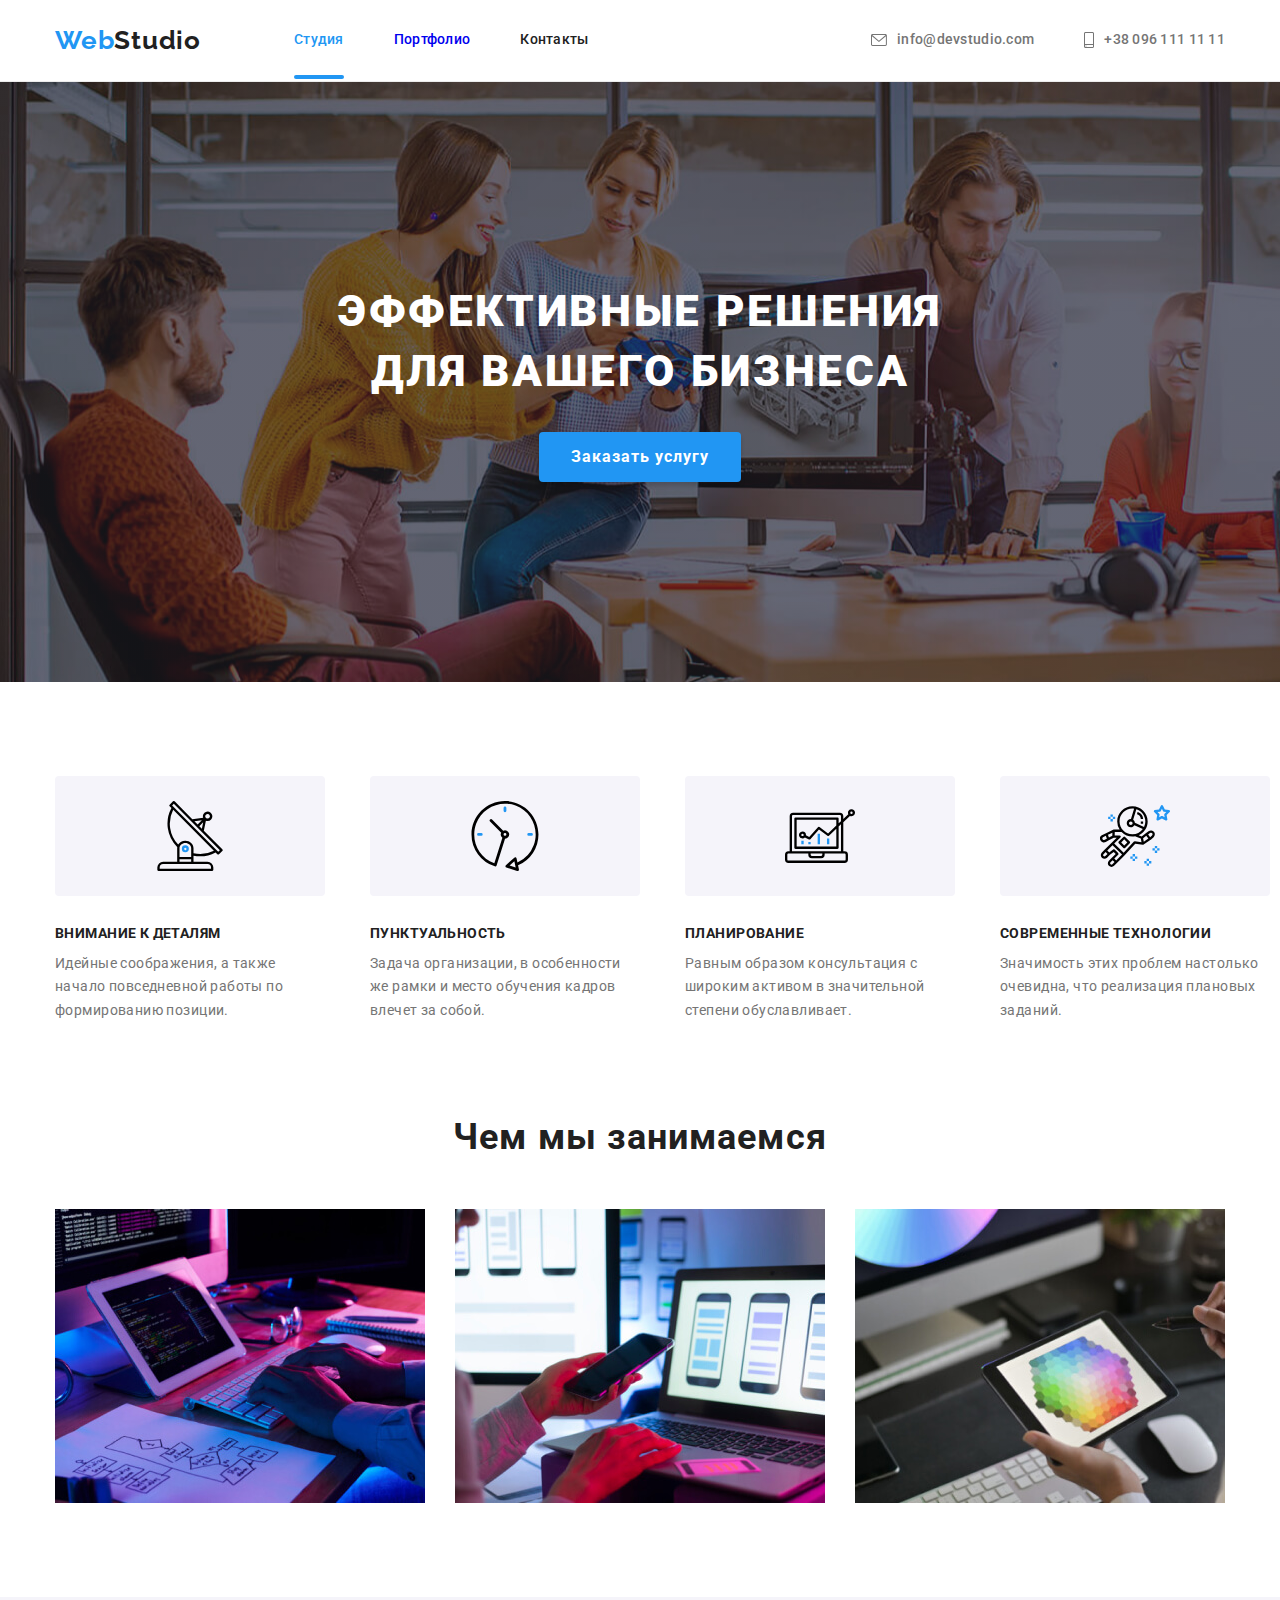
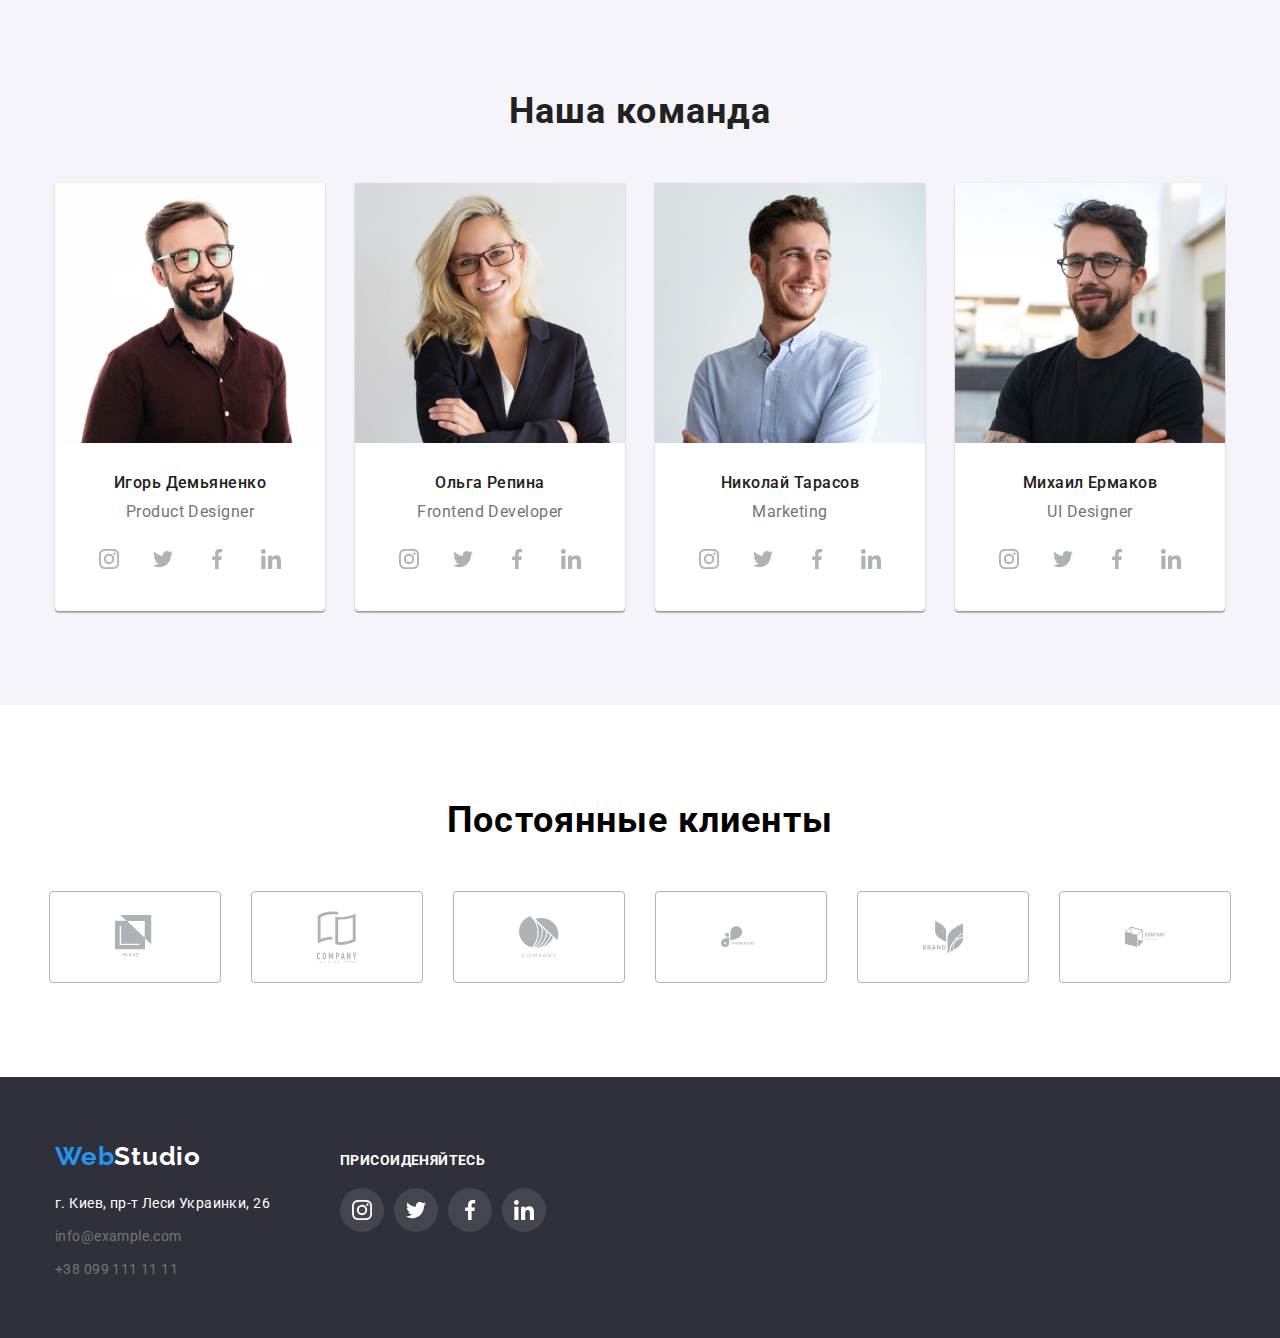
==== index.html @ 936c1293 "Добавил позиционирование и анимации" ====
<!DOCTYPE html>
<html lang="ru">
<head>
    <meta charset="UTF-8">
    <meta name="viewport" content="width=device-width, initial-scale=1.0">
    <title>Web Studio</title>
    <link rel="stylesheet" href="https://cdnjs.cloudflare.com/ajax/libs/modern-normalize/1.0.0/modern-normalize.min.css">
    <link rel="preconnect" href="https://fonts.gstatic.com">
    <link href="https://fonts.googleapis.com/css2?family=Raleway:wght@700&family=Roboto:wght@400;500;700;900&display=swap"
        rel="stylesheet">
        <link rel="stylesheet" href="./css/styles.css">
</head>

<body>

    <header class="header">
        <div class="container">
            <!--navigation-->
            <nav class="site-nav">
                <a class="logo" href="./index.html" aria-label="логотип сайта">Web<span
                        class="logo-styles-color-header">Studio</span> </a>
                <ul class="nav-list list">
                    <li class="nav-list-item"><a class="nav-list-link active-link" href="./index.html">Студия</a></li>
                    <li class="nav-list-item"><a class="nav-list-link" href="./portfolio.html">Портфолио</a></li>
                    <li class="nav-list-item"><a class="nav-list-link" href="">Контакты</a></li>
                </ul>
            </nav>
            <!--contacts-->
            <address class="address">
                <ul class="address-list list">
                    <li class="address-list-item">
                        
                        <a class="address-list-link" href="mailto:info@devstudio.com">
                            <svg class="logo-mail" width="16px" height=12>
                                <use href="./images/sprite.svg#mail"></use>
                            </svg>
                            info@devstudio.com</a></li>
                        
                    <li class="address-list-item">
                        
                        <a class="address-list-link" href="tel:+380961111111">
                            
                            <svg class="logo-phone" width="10" height=16>
                                <use href="./images/sprite.svg#phone"></use>
                            </svg> +38 096 111 11 11 </a></li>
                </ul>
            </address>

        </div>
    </header>

    <main>
        
            <!--hero-->
            <section class="hero">
                <div class="container">
                <h1 class="hero-title">Эффективные решения <br /> для вашего бизнеса</h1>
                <a href="" class="hero-service-link" >Заказать услугу</a>
            </div>
            </section>
            
                    <!--studio advantages-->
                    <section class="about-us">
                        <div class="container">
                        <h2 class="visually-hidden">Наши преимущества</h2>
                        <ul class="about-us-list list">
                            <li class="about-us-list-item">
                                <div class="about-us-icon-box">
                                    <svg class="about-us-icon">
                                        <use href="./images/sprite.svg#antenna"></use>
                                    </svg>
                                </div>
                                <h3 class="about-us-title">Внимание к деталям</h3>
                                <p class="about-us-advantages">
                                    Идейные соображения, а также начало повседневной работы по формированию позиции.</p>
                            </li>
                            <li class="about-us-list-item">
                                <div class="container">
                                    <h2 class="visually-hidden">Наши преимущества</h2>
                                    <ul class="about-us-list list">
                                        <li class="about-us-list-item">
                                            <div class="about-us-icon-box">
                                                <svg class="about-us-icon">
                                                    <use href="./images/sprite.svg#clock"></use>
                                                </svg>
                                            </div>
                                <h3 class="about-us-title">Пунктуальность</h3>
                                <p class="about-us-advantages">
                                    Задача организации, в особенности же рамки и место обучения кадров влечет за собой.</p>
                            </li>
                            <li class="about-us-list-item">
                                <div class="container">
                                    <h2 class="visually-hidden">Наши преимущества</h2>
                                    <ul class="about-us-list list">
                                        <li class="about-us-list-item">
                                            <div class="about-us-icon-box">
                                                <svg class="about-us-icon">
                                                    <use href="./images/sprite.svg#diagram"></use>
                                                </svg>
                                            </div>
                                <h3 class="about-us-title">Планирование</h3>
                                <p class="about-us-advantages">
                                    Равным образом консультация с широким активом в значительной степени обуславливает.</p>
                            </li>
                            <li class="about-us-list-item">
                                <div class="container">
                                    <h2 class="visually-hidden">Наши преимущества</h2>
                                    <ul class="about-us-list list">
                                        <li class="about-us-list-item">
                                            <div class="about-us-icon-box">
                                                <svg class="about-us-icon">
                                                    <use href="./images/sprite.svg#astronaut"></use>
                                                </svg>
                                            </div>
                                <h3 class="about-us-title">Современные технологии</h3>
                                <p class="about-us-advantages">
                                    Значимость этих проблем настолько очевидна, что реализация плановых заданий.</p>
                            </li>
                        </ul>
                        </div>
                    </section>

        
            <!--services-->
            <section class="services">
                <div class="container">
                <h2 class="services-title">Чем мы занимаемся</h2>
                <ul class="services-list list">
                    <li class="services-list-item"><img src="./images/services/img-1.jpg" width="370" height="294" alt="пишем код"></li>
                    <li class="services-list-item"><img src="./images/services/img-2.jpg" width="370" height="294" alt="разрабатываем приложение"></li>
                    <li class="services-list-item"><img src="./images/services/img-3.jpg" width="370" height="294" alt="разрабатываем дизайн"></li>
                </ul>
                </div>
            </section>
        
            <!--our team-->
            <section class="our-team">
                <div class="container">
                <h2 class="our-team-title">Наша команда</h2>
                <ul class="our-team-list list">
                    <li class="our-team-list-item">
                        <img class="our-team-personal-photo" src="./images/masters/masters-1.jpg" width="270" height="260" alt="Дизайнер Игорь Демьяненко">
                        <h3 class="our-team-personal">Игорь Демьяненко</h3>
                        <p class="our-team-profession" lang="en">Product Designer</p>
                        <ul class="social-list list">
                            <li class="social-list-item">
                                <a class="social-list-link" href=""><svg class="social-list-icon">
                                    <use href="./images/sprite.svg#instagram"></use>
                                </svg></a>
                            </li>
                            <li class="social-list-item">
                                <a class="social-list-link" href=""><svg class="social-list-icon">
                                    <use href="./images/sprite.svg#twitter"></use>
                                </svg></a>
                            </li>
                            <li class="social-list-item">
                                <a class="social-list-link" href=""><svg class="social-list-icon">
                                    <use href="./images/sprite.svg#facebook"></use>
                                </svg></a>
                            </li>
                            <li class="social-list-item">
                                <a class="social-list-link" href=""><svg class="social-list-icon">
                                    <use href="./images/sprite.svg#linkedin"></use>
                                </svg></a>
                            </li>
                        </ul>
                    </li>
                    <li class="our-team-list-item">
                        <img class="our-team-personal-photo" src="./images/masters/masters-2.jpg" width="270" height="260" alt="Разработчик Ольга Репина">
                        <h3 class="our-team-personal">Ольга Репина</h3>
                        <p class="our-team-profession" lang="en">Frontend Developer</p>
                        <ul class="social-list list">
                            <li class="social-list-item">
                                <a class="social-list-link" href=""><svg class="social-list-icon">
                                        <use href="./images/sprite.svg#instagram"></use>
                                    </svg></a>
                            </li>
                            <li class="social-list-item">
                                <a class="social-list-link" href=""><svg class="social-list-icon">
                                        <use href="./images/sprite.svg#twitter"></use>
                                    </svg></a>
                            </li>
                            <li class="social-list-item">
                                <a class="social-list-link" href=""><svg class="social-list-icon">
                                        <use href="./images/sprite.svg#facebook"></use>
                                    </svg></a>
                            </li>
                            <li class="social-list-item">
                                <a class="social-list-link" href=""><svg class="social-list-icon">
                                        <use href="./images/sprite.svg#linkedin"></use>
                                    </svg></a>
                            </li>
                        </ul>
                    </li>
                    <li class="our-team-list-item">
                        <img class="our-team-personal-photo" src="./images/masters/masters-3.jpg" width="270" height="260" alt="Маркетолог Николай Тарасов">
                        <h3 class="our-team-personal">Николай Тарасов</h3>
                        <p class="our-team-profession" lang="en">Marketing</p>
                        <ul class="social-list list">
                            <li class="social-list-item">
                                <a class="social-list-link" href=""><svg class="social-list-icon">
                                        <use href="./images/sprite.svg#instagram"></use>
                                    </svg></a>
                            </li>
                            <li class="social-list-item">
                                <a class="social-list-link" href=""><svg class="social-list-icon">
                                        <use href="./images/sprite.svg#twitter"></use>
                                    </svg></a>
                            </li>
                            <li class="social-list-item">
                                <a class="social-list-link" href=""><svg class="social-list-icon">
                                        <use href="./images/sprite.svg#facebook"></use>
                                    </svg></a>
                            </li>
                            <li class="social-list-item">
                                <a class="social-list-link" href=""><svg class="social-list-icon">
                                        <use href="./images/sprite.svg#linkedin"></use>
                                    </svg></a>
                            </li>
                        </ul>
                    </li>
                    <li class="our-team-list-item">
                        <img class="our-team-personal-photo" src="./images/masters/masters-4.jpg" width="270" height="260" alt="UI-дизайнер Михаил Ермаков">
                        <h3 class="our-team-personal">Михаил Ермаков</h3>
                        <p class="our-team-profession" lang="en">UI Designer</p>
                        <ul class="social-list list">
                            <li class="social-list-item">
                                <a class="social-list-link" href=""><svg class="social-list-icon">
                                        <use href="./images/sprite.svg#instagram"></use>
                                    </svg></a>
                            </li>
                            <li class="social-list-item">
                                <a class="social-list-link" href=""><svg class="social-list-icon">
                                        <use href="./images/sprite.svg#twitter"></use>
                                    </svg></a>
                            </li>
                            <li class="social-list-item">
                                <a class="social-list-link" href=""><svg class="social-list-icon">
                                        <use href="./images/sprite.svg#facebook"></use>
                                    </svg></a>
                            </li>
                            <li class="social-list-item">
                                <a class="social-list-link" href=""><svg class="social-list-icon">
                                        <use href="./images/sprite.svg#linkedin"></use>
                                    </svg></a>
                            </li>
                        </ul>
                    </li>
                </ul>
                </div>
            </section>
            <!-- clients -->
            <section class="clients">
                <div class="container">
                    <h2 class="clients-title">Постоянные клиенты</h2>
                    <ul class="clients-list list">
                        <li class="clients-list-item"><a class="clients-list-link" href=""><svg class="clients-list-icon">
                            <use href="./images/sprite.svg#logo-1"></use>
                        </svg></a></li>
                        <li class="clients-list-item"><a class="clients-list-link" href=""><svg class="clients-list-icon">
                            <use href="./images/sprite.svg#logo-2"></use>
                        </svg></a></li>
                        <li class="clients-list-item"><a class="clients-list-link" href=""><svg class="clients-list-icon">
                            <use href="./images/sprite.svg#logo-3"></use>
                        </svg></a></li>
                        <li class="clients-list-item"><a class="clients-list-link" href=""><svg class="clients-list-icon">
                            <use href="./images/sprite.svg#logo-4"></use>
                        </svg></a></li>
                        <li class="clients-list-item"><a class="clients-list-link" href=""><svg class="clients-list-icon">
                            <use href="./images/sprite.svg#logo-5"></use>
                        </svg></a></li>
                        <li class="clients-list-item"><a class="clients-list-link" href=""><svg class="clients-list-icon">
                            <use href="./images/sprite.svg#logo-6"></use>
                        </svg></a></li>
                    </ul>
                </div>

            </section>
            </main>

    
        <footer class="footer">
            <div class="container">
            <!--contacts-->
            <div class="contacts-footer">
                <a class="logo" href="./index.html" aria-label="логотип сайта">Web<span class="logo-styles-color-footer">Studio</span>
                </a>
                <address class="address">
                    <ul class="address-list-footer list">
                        <li class="address-list-footer-item"><a class="address-map" href="https://goo.gl/maps/iQH69UE3L2xQG6Z59"
                                target="_blank">г. Киев, пр-т Леси
                                Украинки, 26</a></li>
                        <li class="address-list-footer-item"><a class="address-list-footer-link" href="mailto:info@example.com">info@example.com</a></li>
                        <li class="address-list-footer-item"><a class="address-list-footer-link" href="tel:+380991111111">+38 099 111 11 11</a></li>
                    </ul>
                </address>
            </div>
            <div class="join-us">
                <h2 class="join-us-title">ПРИСОИДЕНЯЙТЕСЬ</h2>
                <ul class="join-us-list list">
                    <li class="join-us-list-item">
                        <a class="join-us-list-link" href=""><svg class="join-us-list-icon">
                                <use href="./images/sprite.svg#instagram"></use>
                            </svg></a>
                    </li>
                    <li class="join-us-list-item">
                        <a class="join-us-list-link" href=""><svg class="join-us-list-icon">
                                <use href="./images/sprite.svg#twitter"></use>
                            </svg></a>
                    </li>
                    <li class="join-us-list-item">
                        <a class="join-us-list-link" href=""><svg class="join-us-list-icon">
                                <use href="./images/sprite.svg#facebook"></use>
                            </svg></a>
                    </li>
                    <li class="join-us-list-item">
                        <a class="join-us-list-link" href=""><svg class="join-us-list-icon">
                                <use href="./images/sprite.svg#linkedin"></use>
                            </svg></a>
                    </li>
                </ul>
            </div>
            </div>
        </footer>
    
</body>
</html>
---- css/styles.css ----
:root {
  --main-font: 'Roboto', sans-serif;
  --secondary-font: 'Raleway', sans-serif;
  --acent-color: #2196f3;
  --primary-white-color: #ffffff;
  --title-text-color: #212121;
  --text-color: #757575;
  --text-secondary-color: #ffffff;
}

body {
  font-family: var(--main-font);
  background-color: var(--primary-white-color);
}
a {
  text-decoration: none;
}
.list {
  list-style: none;
}
h1,
h2,
h3,
h4,
h5,
h6 {
  margin: 0;
}

ul,
ol {
  margin: 0;
  padding: 0;
}

p {
  margin: 0;
}

img {
  display: block;
}
.container {
  width: 1200px;
  padding: 0 15px;
  margin: 0 auto;
}
.address {
  font-style: normal;
}
/* ================= HEADER ================= */
.header {
  padding-top: 25px;
  padding-bottom: 25px;
  border-bottom: 1px solid #ececec;
}
.header .container {
  display: flex;
  align-items: center;
}
.header .logo {
  margin-right: 93px;
}
.nav-list-item:not(:last-child) {
  margin-right: 50px;
}
.site-nav {
  display: flex;
  align-items: center;
}
.nav-list {
  display: flex;
}
.address-list {
  display: flex;
  align-items: center;
}
.address-list-link {
  display: flex;
  align-items: center;
  transition: color 250ms cubic-bezier(0.4, 0, 0.2, 1);
}
.logo-mail {
  margin-right: 10px;
  transition: fill 250ms cubic-bezier(0.4, 0, 0.2, 1);
}
.logo-phone {
  margin-right: 10px;
  transition: fill 250ms cubic-bezier(0.4, 0, 0.2, 1);
}

.address-list-item {
  fill: var(--text-color);
}
.address-list-item :hover,
.address-list-item :focus {
  fill: var(--acent-color);
}
.header .address {
  display: flex;
  align-items: center;
}
.header .address {
  margin-left: auto;
}
.address-list-item:not(:last-child) {
  margin-right: 50px;
}

.logo {
  font-family: var(--secondary-font);
  font-weight: 700;
  font-size: 26px;
  line-height: 1.19;
  letter-spacing: 0.03em;
  color: var(--acent-color);
}
.logo-styles-color-header {
  color: var(--title-text-color);
}
.nav-list,
.address-list {
  font-weight: 500;
  font-size: 14px;
  line-height: 1.14;
  letter-spacing: 0.02em;
  color: var(--title-text-color);
}
.address-list .address-list-link {
  color: var(--text-color);
}
.nav-list :visited {
  color: var(--title-text-color);
}
.nav-list .active-link {
  color: var(--acent-color);
}
.address-list :visited {
  color: var(--text-color);
}
.nav-list :hover,
.nav-list :focus,
.address-list :focus,
.address-list :hover {
  color: var(--acent-color);
}
.nav-list-link {
  position: relative;
}
.nav-list-link::after {
  position: absolute;
  opacity: 1;
  content: '';
  display: block;
  width: 100%;
  height: 4px;
  bottom: -32px;
  left: 0px;
  border-radius: 2px;
  background-color: var(--acent-color);
  opacity: 0;
}
.active-link::after {
  opacity: 1;
}
.nav-list-link:hover::after {
  opacity: 1;
  transition: opacity 250ms cubic-bezier(0.4, 0, 0.2, 1);
}
.nav-list-link:hover {
  transition: color 250ms cubic-bezier(0.4, 0, 0.2, 1);
}
/* ================= END HEADER ================= */

/* ================= HERO ================= */
.hero {
  text-align: center;
  padding-top: 200px;
  padding-bottom: 200px;
  background-image: linear-gradient(
      rgba(47, 48, 58, 0.4),
      rgba(47, 48, 58, 0.4)
    ),
    url(../images/hero/bg.jpg);
  background-repeat: no-repeat;
  background-size: cover;
}
.container .hero {
}
.hero-title {
  margin-bottom: 30px;
}
.hero-service-link {
  display: inline-block;
  padding: 10px 32px;
  min-width: 200px;
  height: 50px;
  background: #2196f3;
  box-shadow: 0px 4px 4px rgba(0, 0, 0, 0.15);
  border-radius: 4px;
}
.hero-title {
  font-weight: 900;
  font-size: 44px;
  line-height: 1.36;
  letter-spacing: 0.06em;
  text-transform: uppercase;
  color: var(--text-secondary-color);
}
.hero-service-link {
  font-weight: 700;
  font-size: 16px;
  line-height: 1.87;
  letter-spacing: 0.06em;
  color: var(--text-secondary-color);
}
/* ================= END HERO ================= */

/* ================= ABOUT US ================= */
.about-us {
  padding-top: 94px;
  padding-bottom: 94px;
}
.about-us-list {
  display: flex;
}
.about-us-list-item {
  width: 270px;
}
.about-us-list-item:not(:last-child) {
  margin-right: 30px;
}
.about-us-title {
  margin-bottom: 10px;
}
.about-us-icon-box {
  display: flex;
  justify-content: center;
  align-items: center;
  width: 270px;
  height: 120px;
  background: #f5f4fa;
  border-radius: 4px;
  margin-bottom: 30px;
}
.about-us-icon {
  width: 70px;
  height: 70px;
}
.visually-hidden {
  position: absolute;
  clip: rect(0 0 0 0);
  width: 1px;
  height: 1px;
  margin: -1px;
}
.about-us-title {
  font-weight: 700;
  font-size: 14px;
  line-height: 1.14;
  letter-spacing: 0.03em;
  text-transform: uppercase;
  color: var(--title-text-color);
}
.about-us-advantages {
  font-weight: 400;
  font-size: 14px;
  line-height: 1.71;
  letter-spacing: 0.03em;
  color: #757575;
}
/* ================= END ABOUT US ================= */

/* ================= SERVICES ================= */
.services {
  padding-bottom: 94px;
}
.services-title {
  text-align: center;
  margin-bottom: 50px;
}
.services-list {
  display: flex;
}
.services-list-item:not(:last-child) {
  margin-right: 30px;
}
.services-title {
  font-weight: 700;
  font-size: 36px;
  line-height: 1.16;
  text-align: center;
  letter-spacing: 0.03em;
  color: var(--title-text-color);
}
/* ================= END SERVICES ================= */

/* ================= OUR TEAM ================= */
.our-team {
  padding-top: 94px;
  padding-bottom: 94px;
}
.our-team-title {
  margin-bottom: 50px;
}
.our-team-list {
  display: flex;
}
.our-team-list-item:not(:last-child) {
  margin-right: 30px;
}
.our-team-list-item {
  width: 270px;
  background-color: #ffffff;
  box-shadow: 0px 1px 3px rgba(0, 0, 0, 0.12), 0px 1px 1px rgba(0, 0, 0, 0.14),
    0px 2px 1px rgba(0, 0, 0, 0.2);
  border-radius: 0px 0px 4px 4px;
}
.our-team-personal-photo {
  margin-bottom: 30px;
}
.our-team-personal {
  margin-bottom: 10px;
}
.our-team-profession {
  margin-bottom: 16px;
}
.our-team {
  background-color: #f5f4fa;
}
.social-list {
  display: flex;
  justify-content: center;
  margin-bottom: 30px;
}
.social-list-link {
  display: flex;
  justify-content: center;
  align-items: center;
  width: 44px;
  height: 44px;
  border-radius: 50%;
  background-color: #ffffff;
  fill: #afb1b8;
  transition: background-color 250ms cubic-bezier(0.4, 0, 0.2, 1);
}
.social-list-item:not(:last-child) {
  margin-right: 10px;
}
.social-list-link:hover,
.social-list-link:focus {
  background-color: var(--acent-color);
}
.social-list-link:hover .social-list-icon,
.social-list-link:focus .social-list-icon {
  fill: white;
}
.social-list-icon {
  width: 20px;
  height: 20px;
  transition: fill 250ms cubic-bezier(0.4, 0, 0.2, 1);
}
.our-team-title {
  font-weight: 700;
  font-size: 36px;
  line-height: 1.16;
  text-align: center;
  letter-spacing: 0.03em;
  color: var(--title-text-color);
}
.our-team-personal {
  font-weight: 500;
  font-size: 16px;
  line-height: 1.19;
  text-align: center;
  letter-spacing: 0.03em;
  color: var(--title-text-color);
}
.our-team-profession {
  font-weight: 400;
  font-size: 16px;
  line-height: 1.19;
  text-align: center;
  letter-spacing: 0.03em;
  color: var(--text-color);
}
/* ================= END OUR TEAM ================= */
/* ================= CLIENTS ================= */
.clients {
  padding-top: 94px;
  padding-bottom: 94px;
}
.clients-title {
  margin-bottom: 50px;
}
.clients-title {
  font-weight: 700;
  font-size: 36px;
  line-height: 1.167;
  text-align: center;
  letter-spacing: 0.03em;
}
.clients-list {
  display: flex;
  justify-content: center;
}
.clients-list-icon {
  fill: #afb1b8;
  height: 52px;
  width: 40px;
  transition: fill 250ms cubic-bezier(0.4, 0, 0.2, 1);
}
.clients-list-item {
  border: 1px solid #afb1b8;
  box-sizing: border-box;
  border-radius: 4px;
  transition: border-color 250ms cubic-bezier(0.4, 0, 0.2, 1);
}
.clients-list-item:not(:last-child) {
  margin-right: 30px;
}
.clients-list-link {
  display: flex;
  justify-content: center;
  align-items: center;
  width: 170px;
  height: 90px;
}
.clients-list-item:hover,
.clients-list-item:focus {
  border-color: var(--acent-color);
}
.clients-list-link:hover .clients-list-icon,
.clients-list-link:focus .clients-list-icon {
  fill: var(--acent-color);
}

/* ================= END CLIENTS ================= */

/* ================= FOOTER ================= */
.join-us-title {
  font-weight: 700;
  font-size: 14px;
  line-height: 1.143;
  letter-spacing: 0.03em;
  text-transform: uppercase;
  color: var(--text-secondary-color);
  margin-bottom: 20px;
}
.join-us {
  margin-left: 70px;
}
.join-us-list {
  display: flex;
}
.join-us-list-link {
  display: flex;
  justify-content: center;
  align-items: center;
  width: 44px;
  height: 44px;
  border-radius: 50%;
  background-color: rgba(255, 255, 255, 0.1);
  fill: white;
  transition: background-color 250ms cubic-bezier(0.4, 0, 0.2, 1);
}
.join-us-list-icon {
  height: 20px;
  width: 20px;
}
.join-us-list-item:not(:last-child) {
  margin-right: 10px;
}
.join-us-list-link:hover,
.join-us-list-link:focus {
  background-color: var(--acent-color);
}

.footer .container {
  padding-top: 64px;
  padding-bottom: 56px;
  display: flex;
  align-items: baseline;
}
.footer .logo {
  display: inline-block;
  margin-bottom: 20px;
}
.address-list-footer-item {
  display: inline-block;
  display: flex;
  color: var(--text-color);
}
.address-list-footer-item:not(:last-child) {
  margin-bottom: 9px;
}
.footer {
  background-color: #2f303a;
}
.address-map {
  font-weight: 400;
  font-size: 14px;
  line-height: 1.71;
  letter-spacing: 0.03em;
  color: var(--text-secondary-color);
}
.address-map :visited {
  color: var(--text-secondary-color);
}
.address-list-footer-link {
  color: var(--text-color);
}
.address-list-footer {
  font-weight: 400;
  font-size: 14px;
  line-height: 1.71;
  letter-spacing: 0.03em;
  color: rgba(255, 255, 255, 0.6);
}
.address-list-footer .address-list-link {
  color: rgba(255, 255, 255, 0.6);
}
/* ================= END FOOTER ================= */

/* ================= PORTFOLIO  ================= */

.portfolio {
  padding-top: 94px;
  padding-bottom: 94px;
}
.portfolio-button-list {
  display: flex;
  justify-content: center;
}
.portfolio-button-list-item {
}
.portfolio-button-list-item:not(:last-child) {
  margin-right: 8px;
}
.portfolio-work-list {
  margin-top: 50px;
  display: flex;
  flex-wrap: wrap;
}
.portfolio-work-list-content {
  padding: 20px 24px;
  border-right: 1px solid #eeeeee;
  border-bottom: 1px solid #eeeeee;
  border-left: 1px solid #eeeeee;
  box-sizing: border-box;
}
.portfolio-work-list-item {
  width: 370px;
  margin-right: 30px;
  margin-bottom: 30px;
}
.portfolio-work-list-item:nth-child(3n) {
  margin-right: 0px;
}
.portfolio-work-list-item:nth-last-child(-n + 3) {
  margin-bottom: 0px;
}
.portfolio-work-link {
  display: block;
}
.portfolio-work-link:hover,
.portfolio-work-link:focus {
  box-shadow: 0px 1px 1px rgba(0, 0, 0, 0.12), 0px 4px 4px rgba(0, 0, 0, 0.06),
    1px 4px 6px rgba(0, 0, 0, 0.16);
}

button {
  transition: background-color 250ms cubic-bezier(0.4, 0, 0.2, 1);
  background-color: transparent;
  display: inline-block;
  min-width: 73px;
  height: 38px;
  padding: 6px 22px;
  border: transparent;
  font-family: var(--main-font);
  font-weight: 500;
  font-size: 16px;
  line-height: 1.62;
  text-align: center;
  letter-spacing: 0.03em;
  color: var(--title-text-color);
  background-color: #f5f4fa;

  background: #f5f4fa;
  border-radius: 4px;
}
.portfolio-button-list-item :hover,
.portfolio-button-list-item :focus {
  background-color: var(--acent-color);
  color: var(--text-secondary-color);
}
.portfolio-work-name {
  font-weight: 700;
  font-size: 18px;
  line-height: 2;
  letter-spacing: 0.06em;
  color: var(--title-text-color);
}
.portfolio-work-services {
  margin-top: 4px;
  font-weight: 400;
  font-size: 16px;
  line-height: 1.87;
  letter-spacing: 0.03em;
  color: var(--text-color);
}
.logo-styles-color-footer {
  color: var(--text-secondary-color);
}
.overlay-container {
  position: relative;
  overflow: hidden;
}
.overlay-text {
  position: absolute;
  width: 100%;
  height: 100%;
  left: 0;
  top: 0;

  background: rgba(33, 150, 243, 0.9);
  font-family: Roboto;
  font-weight: 400;
  font-size: 18px;
  line-height: 1.56;
  letter-spacing: 0.03em;
  color: #ffffff;
  padding: 63px 24px;
  transform: translateY(100%);
  transition: 250ms linear;
  /* opacity: 0;
  visibility: hidden;
  pointer-events: none;
  transition: all 500ms linear; */
}
.portfolio-work-link:hover .overlay-text,
.portfolio-work-link:focus .overlay-text {
  transform: translateY(0%);

  /* opacity: 1;
  visibility: visible;
  pointer-events: auto; */
}

/* ================= END PORTFOLIO  ================= */
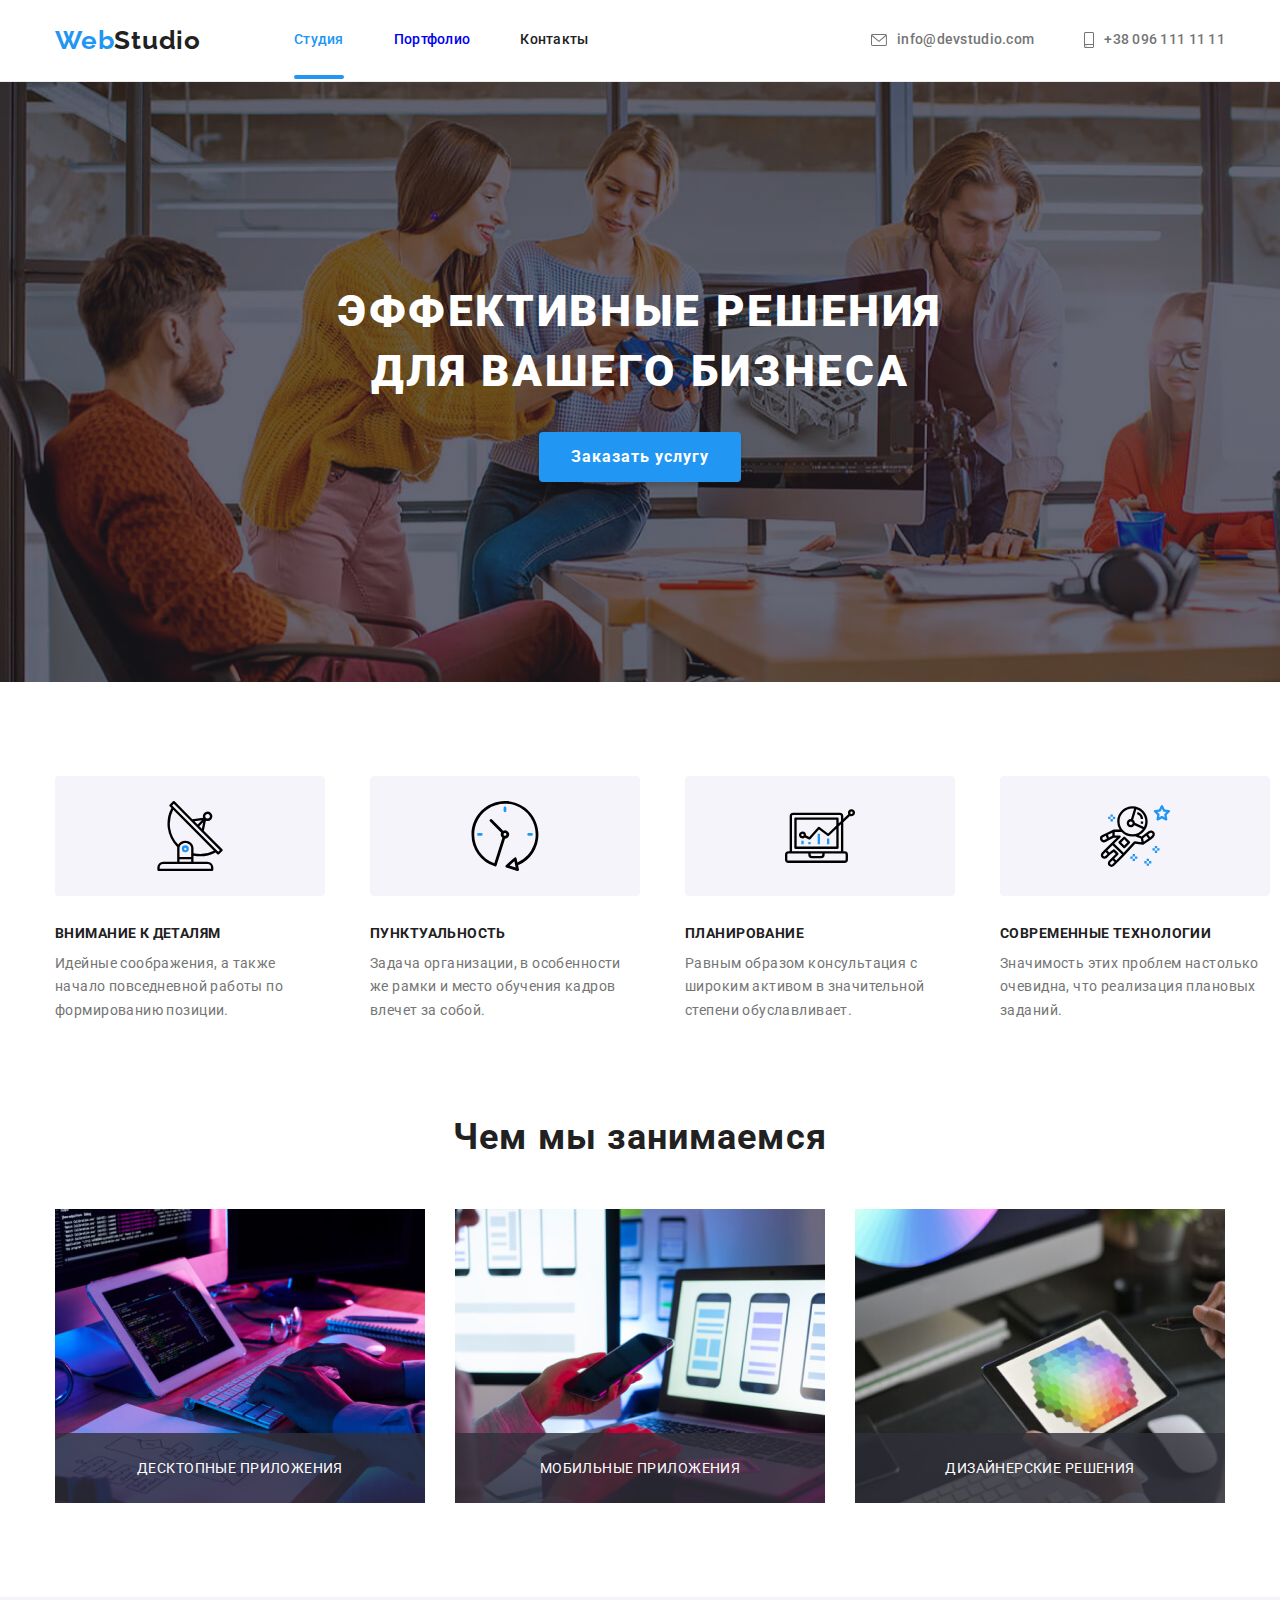
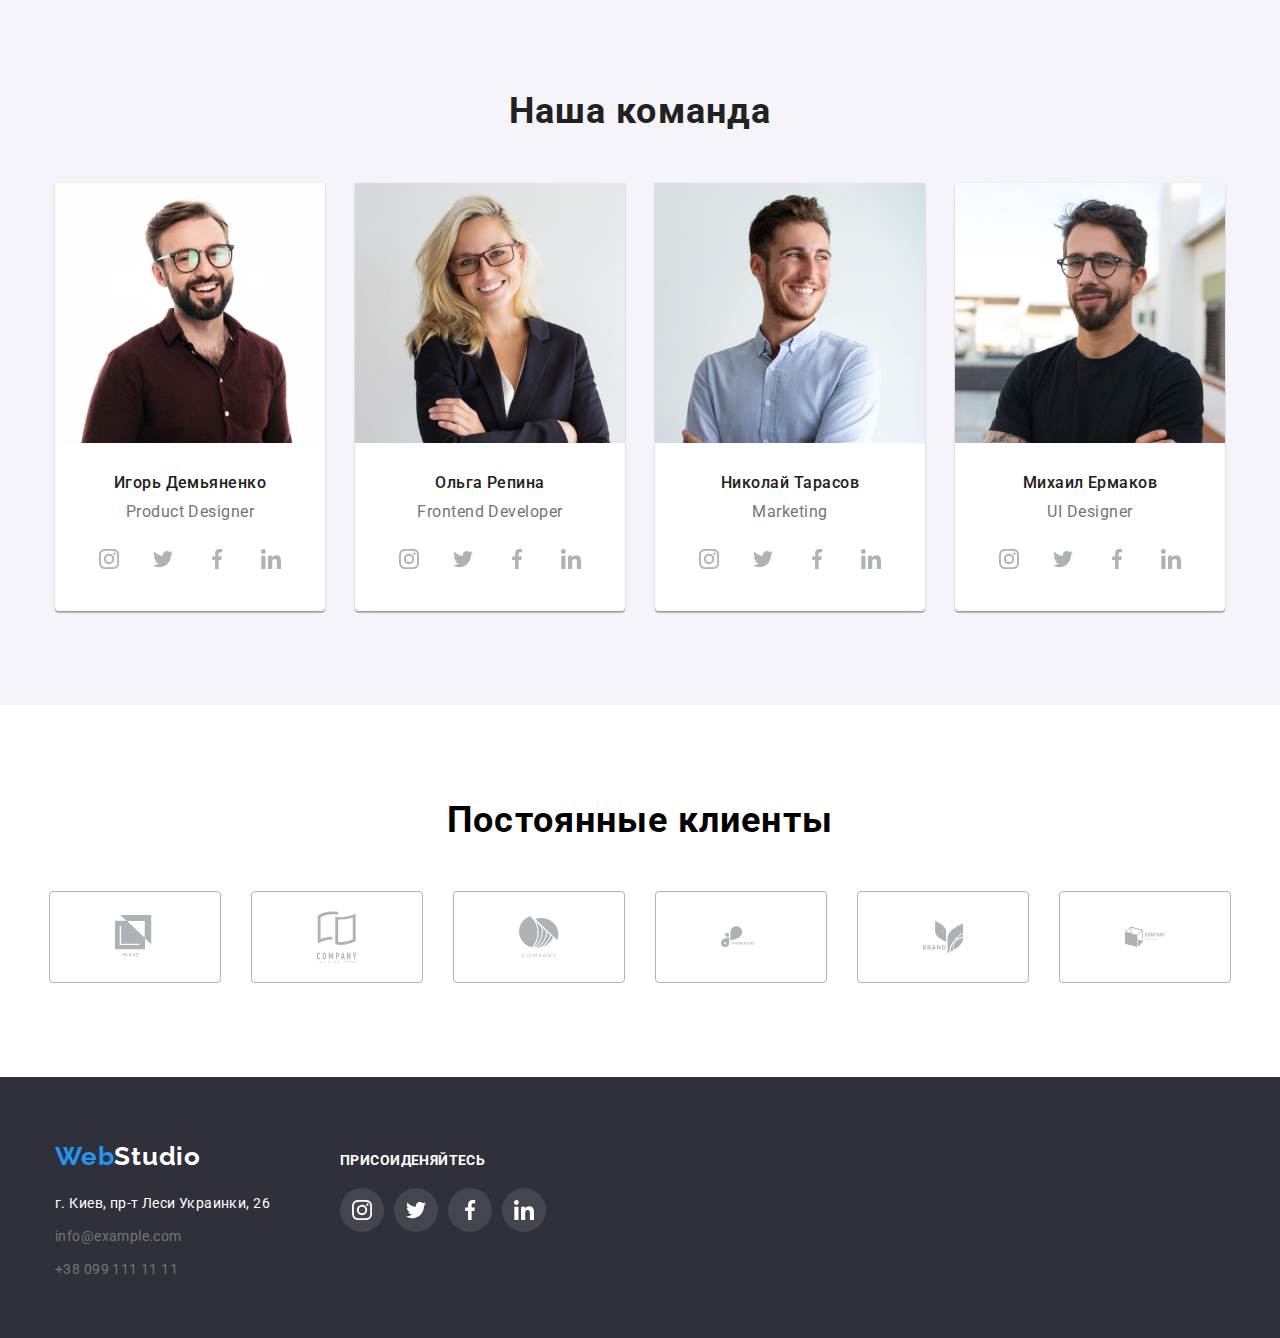
==== commit 37f82a56: "Добавил заголовки в контейнер серивисы" ====
--- a/index.html
+++ b/index.html
@@ -126,9 +126,24 @@
                 <div class="container">
                 <h2 class="services-title">Чем мы занимаемся</h2>
                 <ul class="services-list list">
-                    <li class="services-list-item"><img src="./images/services/img-1.jpg" width="370" height="294" alt="пишем код"></li>
-                    <li class="services-list-item"><img src="./images/services/img-2.jpg" width="370" height="294" alt="разрабатываем приложение"></li>
-                    <li class="services-list-item"><img src="./images/services/img-3.jpg" width="370" height="294" alt="разрабатываем дизайн"></li>
+                    <li class="services-list-item">
+                      
+                        <img src="./images/services/img-1.jpg" width="370" height="294" alt="пишем код">
+                        <h3 class="services-list-title">Десктопные приложения</h3>
+                     
+                    </li>
+                    <li class="services-list-item">
+                  
+                        <img src="./images/services/img-2.jpg" width="370" height="294" alt="разрабатываем приложение">
+                        <h3 class="services-list-title">Мобильные приложения</h3>
+                    
+                    </li>
+                    <li class="services-list-item">
+                     
+                        <img src="./images/services/img-3.jpg" width="370" height="294" alt="разрабатываем дизайн">
+                        <h3 class="services-list-title">Дизайнерские решения</h3>
+                    
+                    </li>
                 </ul>
                 </div>
             </section>
--- a/css/styles.css
+++ b/css/styles.css
@@ -293,6 +293,28 @@
   letter-spacing: 0.03em;
   color: var(--title-text-color);
 }
+.services-list-item {
+  position: relative;
+}
+.services-list-title {
+  position: absolute;
+  display: inline-block;
+  width: 100%;
+  height: 70px;
+  left: 0;
+  bottom: 0;
+  background: rgba(47, 48, 58, 0.8);
+  font-weight: 400;
+  font-size: 14px;
+  line-height: 1.142;
+  letter-spacing: 0.03em;
+  text-transform: uppercase;
+  color: #ffffff;
+  text-align: center;
+  padding-top: 27px;
+  padding-bottom: 27px;
+}
+
 /* ================= END SERVICES ================= */
 
 /* ================= OUR TEAM ================= */
